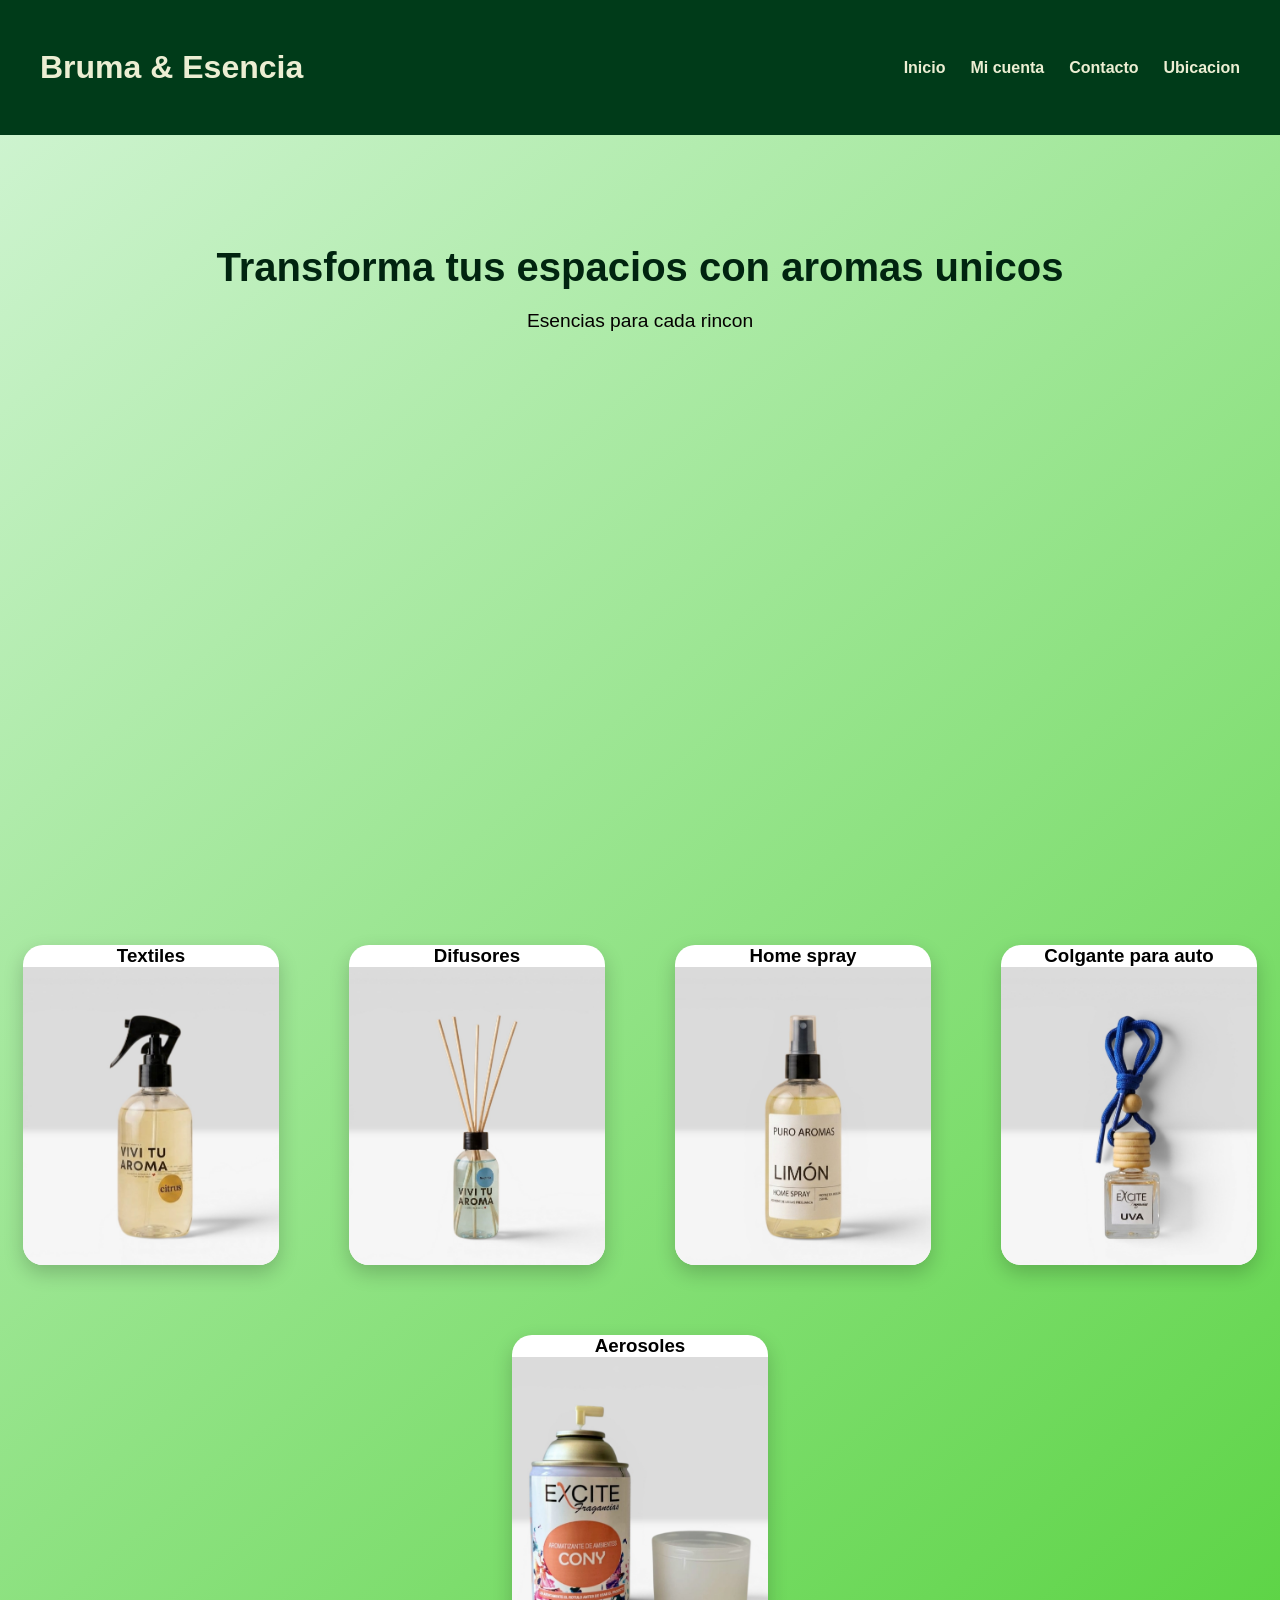
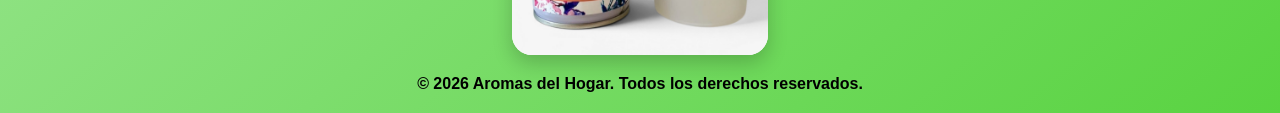
==== paginaweb-Perfumes/index.html @ 705a081e "Add files via upload añadiendo pagina web a github" ====
<!DOCTYPE html>
<html lang="en">
<head>
    <meta charset="UTF-8">
    <meta name="viewport" content="width=device-width, initial-scale=1.0">
    <link rel="shortcut icon" href="favicon.ico" type="image/x-icon">
    <title>Bruma & Esencia</title>
    <link rel="stylesheet" href="style.css">
</head>
<body>
    <header>
        <h1>Bruma & Esencia</h1>
        <nav class="header__nav">
            <ul class="header__nav-list">
                <li class="header__nav-item"><a href="#">Inicio</a></li>
                <li class="header__nav-item"><a href="#">Mi cuenta</a></li>
                <li class="header__nav-item"><a href="#">Contacto</a></li>
                <li class="header__nav-item"><a href="#">Ubicacion</a></li>
            </ul>
        </nav>
    </header>
    <main>
        <div class="main__presentacion">
            <h2>Transforma tus espacios con aromas unicos</h2>
            <p>Esencias para cada rincon</p>
        </div>
        <div class="contenedor__catalogo">
            <div class="contenedor__catalogo_items">
                <h3>Textiles</h3>
                <img src="imagenes/textil.jpeg" alt="textil" loading="lazy" class="catalogo_imagen">
            </div>
            <div class="contenedor__catalogo_items">
                <h3>Difusores</h3>
                <img src="imagenes/difusor.jpeg" alt="difusor" loading="lazy" class="catalogo_imagen">
                
            </div>
            <div class="contenedor__catalogo_items">
                <h3>Home spray</h3>
                <img src="imagenes/spray.jpeg" alt="home_spray" loading="lazy" class="catalogo_imagen">
                
            </div>
            <div class="contenedor__catalogo_items">
                 <h3>Colgante para auto</h3> 
                <img src="imagenes/colgante.jpeg" alt="colgantes" loading="lazy" class="catalogo_imagen">
            </div>
            <div class="contenedor__catalogo_items">
                <h3>Aerosoles</h3>
                <img src="imagenes/aerosoles.jpeg" alt="aerosoles" loading="lazy" class="catalogo_imagen">
        </div>
        </div>
    </main>
    <footer>
        <p>© 2026 Aromas del Hogar. Todos los derechos reservados.</p>
    </footer>
</body>
</html>
---- paginaweb-Perfumes/style.css ----
*{
    box-sizing: border-box;
    margin: 0;
    padding: 0;
}

body{
    font-family:'Segoe UI', sans-serif;
    min-height: 100vh;
    background:linear-gradient(140deg, #d3f5d6, #59d341);
}

header{
    position: sticky;
    top: 0;
    display: flex;
    justify-content: space-between;
    align-items: center;
    width: 100%;
    background-color:rgb(0, 59, 25);
    height: 15dvh;
    padding: 20px 40px;
    z-index: 10000;

}

h1{
    font-size: 2rem;
    color: rgb(236, 238, 211);
}

.header__nav-list{
    display: flex;
    list-style: none;
    gap: 25px;
}

.header__nav-item a{
    text-decoration: none;
    color: rgb(236, 238, 211);
    font-weight: bold;
    transition: 0.3s;
}

.header__nav-item a:hover{
    color: white;
}


.main__presentacion{
    position: relative;
    display: flex;
    flex-direction: column;
    padding: 50px;
    max-width:100%;
    height: 90dvh;
    align-items: center;
    text-align: center;
    padding: 40px;
    margin: auto;

}

main h2{
    font-size: 2.5rem;
    margin-bottom: 20px;
    color: #012410;
    margin-top: 70px;
}

main p{
    font-size: 1.2rem;
    color: #040000;
}

footer{
    text-align: center;
    padding: 20px;
    font-weight: bold;
}
.contenedor__catalogo{
    text-align: center;
    display: flex;
    justify-content: center;
    gap: 70px;
    flex-wrap:wrap;

}
.contenedor__catalogo_items{
    height: 25dvw;
    width: 20dvw;
    border-radius: 20px;
    overflow: hidden;
    box-shadow: 0px 8px 20px rgba(0,0,0,0.2);
    transition: 0.3s;
    background-color: white;
   }
   .contenedor__catalogo_items:hover{
    transform: scale(1.11);
    box-shadow: 0px 12px 30px rgba(135, 154, 28, 0.913);
}
.catalogo_imagen{
    object-fit: cover;
    width: 100%;
    height: 100%;
}
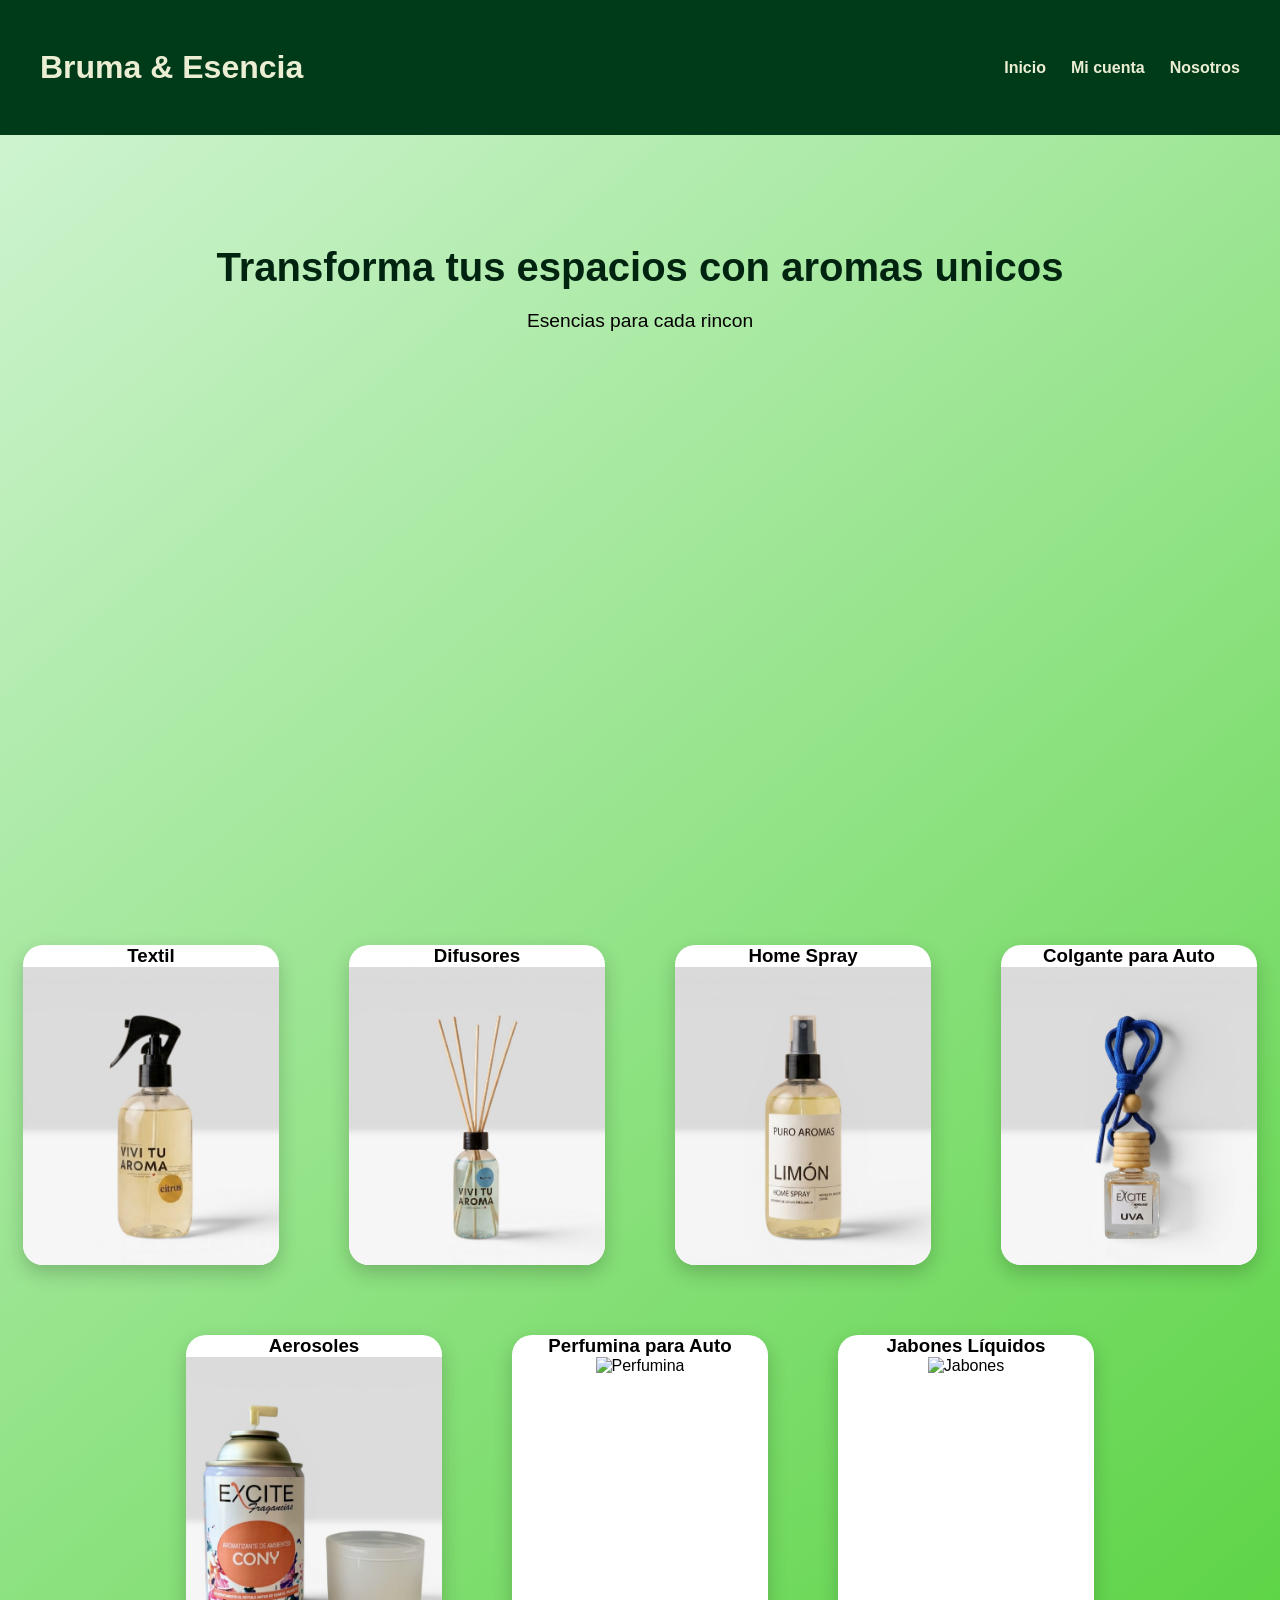
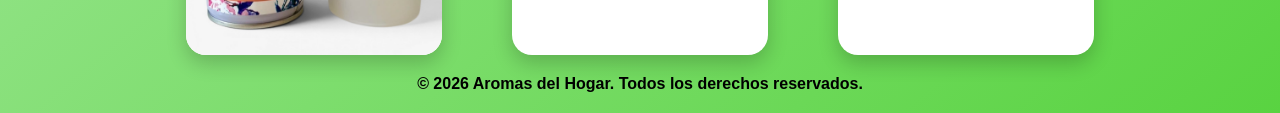
==== commit 822556e9: "." ====
--- a/paginaweb-Perfumes/index.html
+++ b/paginaweb-Perfumes/index.html
@@ -14,8 +14,7 @@
             <ul class="header__nav-list">
                 <li class="header__nav-item"><a href="#">Inicio</a></li>
                 <li class="header__nav-item"><a href="#">Mi cuenta</a></li>
-                <li class="header__nav-item"><a href="#">Contacto</a></li>
-                <li class="header__nav-item"><a href="#">Ubicacion</a></li>
+                <li class="header__nav-item"><a href="#">Nosotros</a></li>
             </ul>
         </nav>
     </header>
@@ -24,31 +23,49 @@
             <h2>Transforma tus espacios con aromas unicos</h2>
             <p>Esencias para cada rincon</p>
         </div>
-        <div class="contenedor__catalogo">
-            <div class="contenedor__catalogo_items">
-                <h3>Textiles</h3>
-                <img src="imagenes/textil.jpeg" alt="textil" loading="lazy" class="catalogo_imagen">
-            </div>
-            <div class="contenedor__catalogo_items">
-                <h3>Difusores</h3>
-                <img src="imagenes/difusor.jpeg" alt="difusor" loading="lazy" class="catalogo_imagen">
-                
-            </div>
-            <div class="contenedor__catalogo_items">
-                <h3>Home spray</h3>
-                <img src="imagenes/spray.jpeg" alt="home_spray" loading="lazy" class="catalogo_imagen">
-                
-            </div>
-            <div class="contenedor__catalogo_items">
-                 <h3>Colgante para auto</h3> 
-                <img src="imagenes/colgante.jpeg" alt="colgantes" loading="lazy" class="catalogo_imagen">
-            </div>
-            <div class="contenedor__catalogo_items">
-                <h3>Aerosoles</h3>
-                <img src="imagenes/aerosoles.jpeg" alt="aerosoles" loading="lazy" class="catalogo_imagen">
-        </div>
-        </div>
+
+<div class="contenedor__catalogo">
+
+<div class="contenedor__catalogo_items">
+    <h3>Textil</h3>
+    <img src="imagenes/textil.jpeg" alt="Textil" class="catalogo_imagen">
+</div>
+
+<div class="contenedor__catalogo_items">
+    <h3>Difusores</h3>
+    <img src="imagenes/difusor.jpeg" alt="Difusor" class="catalogo_imagen">
+</div>
+
+<div class="contenedor__catalogo_items">
+    <h3>Home Spray</h3>
+    <img src="imagenes/spray.jpeg" alt="Home Spray" class="catalogo_imagen">
+</div>
+
+<div class="contenedor__catalogo_items">
+    <h3>Colgante para Auto</h3>
+    <img src="imagenes/colgante.jpeg" alt="Colgante" class="catalogo_imagen">
+</div>
+
+<div class="contenedor__catalogo_items">
+    <h3>Aerosoles</h3>
+    <img src="imagenes/aerosoles.jpeg" alt="Aerosoles" class="catalogo_imagen">
+</div>
+
+<div class="contenedor__catalogo_items">
+    <h3>Perfumina para Auto</h3>
+    <img src="imagenes/WhatsApp Image 2026-06-16 at 12.29.39.jpeg" alt="Perfumina" class="catalogo_imagen">
+</div>
+
+<div class="contenedor__catalogo_items">
+    <h3>Jabones Líquidos</h3>
+    <img src="imagenes/WhatsApp Image 2026-06-16 at 12.29.42.jpeg" alt="Jabones" class="catalogo_imagen">
+</div>
+
+</div>
+        
     </main>
+
+    
     <footer>
         <p>© 2026 Aromas del Hogar. Todos los derechos reservados.</p>
     </footer>
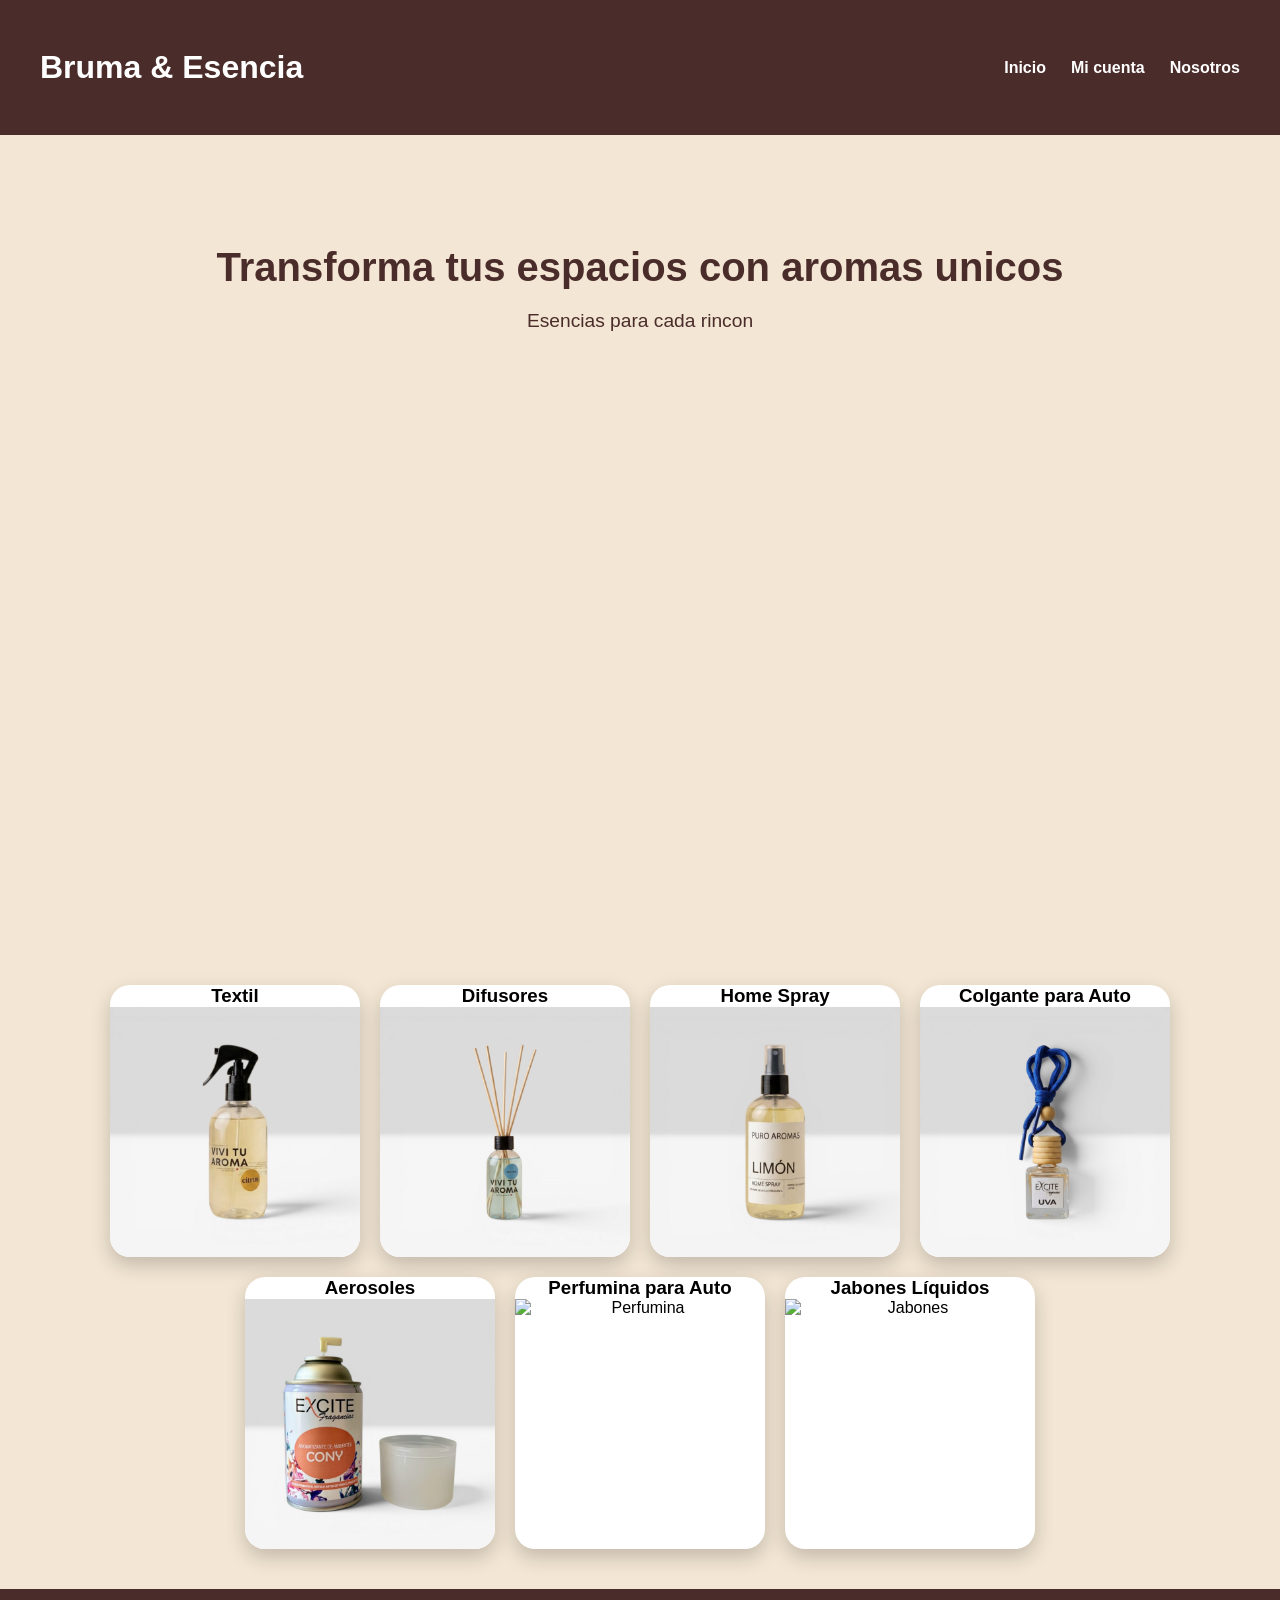
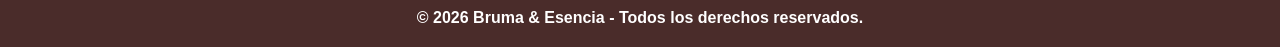
==== commit 025edf9e: "." ====
--- a/paginaweb-Perfumes/index.html
+++ b/paginaweb-Perfumes/index.html
@@ -67,7 +67,7 @@
 
     
     <footer>
-        <p>© 2026 Aromas del Hogar. Todos los derechos reservados.</p>
+            <p>© 2026 Bruma & Esencia - Todos los derechos reservados.</p>
     </footer>
 </body>
 </html>
--- a/paginaweb-Perfumes/style.css
+++ b/paginaweb-Perfumes/style.css
@@ -3,11 +3,18 @@
     margin: 0;
     padding: 0;
 }
-
+:root{
+    --espresso:#4A2C2A;
+    --cream:#F3E6D4;
+    --caramel:#C78C55;
+    --mocha:#8B5E3C;
+    --latte:#D5BBA6;
+    --amber:#DFAE52;
+}
 body{
     font-family:'Segoe UI', sans-serif;
     min-height: 100vh;
-    background:linear-gradient(140deg, #d3f5d6, #59d341);
+    background-color:var(--cream);
 }
 
 header{
@@ -17,16 +24,16 @@
     justify-content: space-between;
     align-items: center;
     width: 100%;
-    background-color:rgb(0, 59, 25);
+     background-color:var(--espresso);
+    color:white;
     height: 15dvh;
     padding: 20px 40px;
     z-index: 10000;
-
 }
 
 h1{
-    font-size: 2rem;
-    color: rgb(236, 238, 211);
+font-size: 2rem;
+    color:white;    
 }
 
 .header__nav-list{
@@ -37,13 +44,13 @@
 
 .header__nav-item a{
     text-decoration: none;
-    color: rgb(236, 238, 211);
+    color:white;
     font-weight: bold;
     transition: 0.3s;
 }
 
 .header__nav-item a:hover{
-    color: white;
+    color:var(--amber);
 }
 
 
@@ -64,44 +71,48 @@
 main h2{
     font-size: 2.5rem;
     margin-bottom: 20px;
-    color: #012410;
+    color: #4a2c2a;
     margin-top: 70px;
 }
 
 main p{
     font-size: 1.2rem;
-    color: #040000;
+    color:#4a2c2a;
 }
 
 footer{
     text-align: center;
     padding: 20px;
     font-weight: bold;
+    background-color:var(--espresso);
+    color:white;
 }
 .contenedor__catalogo{
-    text-align: center;
     display: flex;
+    flex-wrap: wrap;
     justify-content: center;
-    gap: 70px;
-    flex-wrap:wrap;
-
+    gap: 20px;
+    padding: 40px;
+    width: 100%;
 }
 .contenedor__catalogo_items{
-    height: 25dvw;
-    width: 20dvw;
+    width: 250px;
+    background: white;
     border-radius: 20px;
     overflow: hidden;
-    box-shadow: 0px 8px 20px rgba(0,0,0,0.2);
-    transition: 0.3s;
-    background-color: white;
+    box-shadow: 0 8px 20px rgba(0,0,0,0.2);
+    text-align: center;
+    transition: transform 0.3s ease;
+    
    }
    .contenedor__catalogo_items:hover{
     transform: scale(1.11);
-    box-shadow: 0px 12px 30px rgba(135, 154, 28, 0.913);
+    background-color:var(--caramel);
+    box-shadow:#C78C55 0px 8px 20px;
 }
 .catalogo_imagen{
+    width: 100%;
+    height: 250px;
     object-fit: cover;
-    width: 100%;
-    height: 100%;
+    display: block;
 }
-
